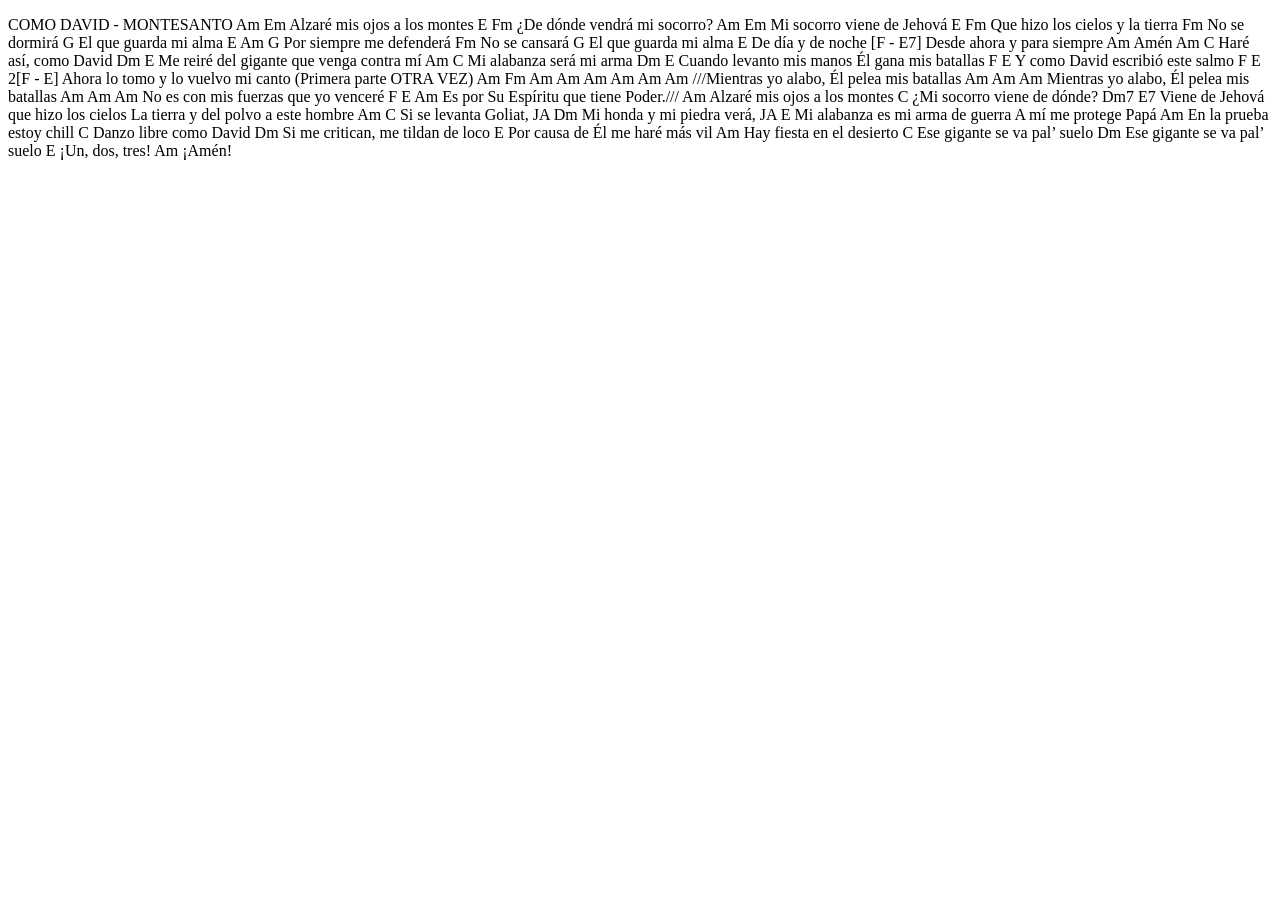
==== pages/como-david.html @ c8d7aeb4 "Se linkean cards a html canciones" ====
<!DOCTYPE html>
<html lang="en">
<head>
    <meta charset="UTF-8">
    <meta name="viewport" content="width=device-width, initial-scale=1.0">
    <title>Document</title>
</head>
<body>
    <main>
        <p>
            COMO DAVID - MONTESANTO
 
      Am                 Em
Alzaré mis ojos a los montes
      E                  Fm
¿De dónde vendrá mi socorro?
       Am                Em
Mi socorro viene de Jehová
      E                    Fm
Que hizo los cielos y la tierra

        Fm
No se dormirá
          G
El que guarda mi alma
       E                Am   G
Por siempre me defenderá
           Fm
No se cansará
         G
El que guarda mi alma
     E
De día y de noche 
                              [F - E7]
Desde ahora y para siempre
  Am
Amén

       Am          C
Haré así, como David
       Dm                  E
Me reiré del gigante que venga contra mí
       Am             C
Mi alabanza será mi arma
          Dm                   E
Cuando levanto mis manos Él gana mis batallas
    F               E
Y como David escribió este salmo
   F                   E    2[F - E]
Ahora lo tomo y lo vuelvo mi canto
 
(Primera parte OTRA VEZ)
 
Am  Fm  Am  Am Am

                  Am          Am         Am
 ///Mientras yo alabo, Él pelea mis batallas
               Am         Am         Am
 Mientras yo alabo, Él pelea mis batallas
                 Am       Am        Am
No es con mis fuerzas que yo venceré
              F           E       Am
Es por Su Espíritu que tiene Poder.///
 

Am
Alzaré mis ojos a los montes
 C
¿Mi socorro viene de dónde?
Dm7                             E7
Viene de Jehová que hizo los cielos
La tierra y del polvo a este hombre
Am                      C
Si se levanta Goliat, JA
                            Dm
Mi honda y mi piedra verá, JA
                          E
Mi alabanza es mi arma de guerra
A mí me protege Papá
   Am
En la prueba estoy chill
C
Danzo libre como David
 Dm
Si me critican, me tildan de loco
     E
Por causa de Él me haré más vil
 
    Am
Hay fiesta en el desierto
      C
Ese gigante se va pal’ suelo
      Dm
Ese gigante se va pal’ suelo
            E
¡Un, dos, tres!
 
   Am
¡Amén!














        </p>
    </main>
</body>
</html>
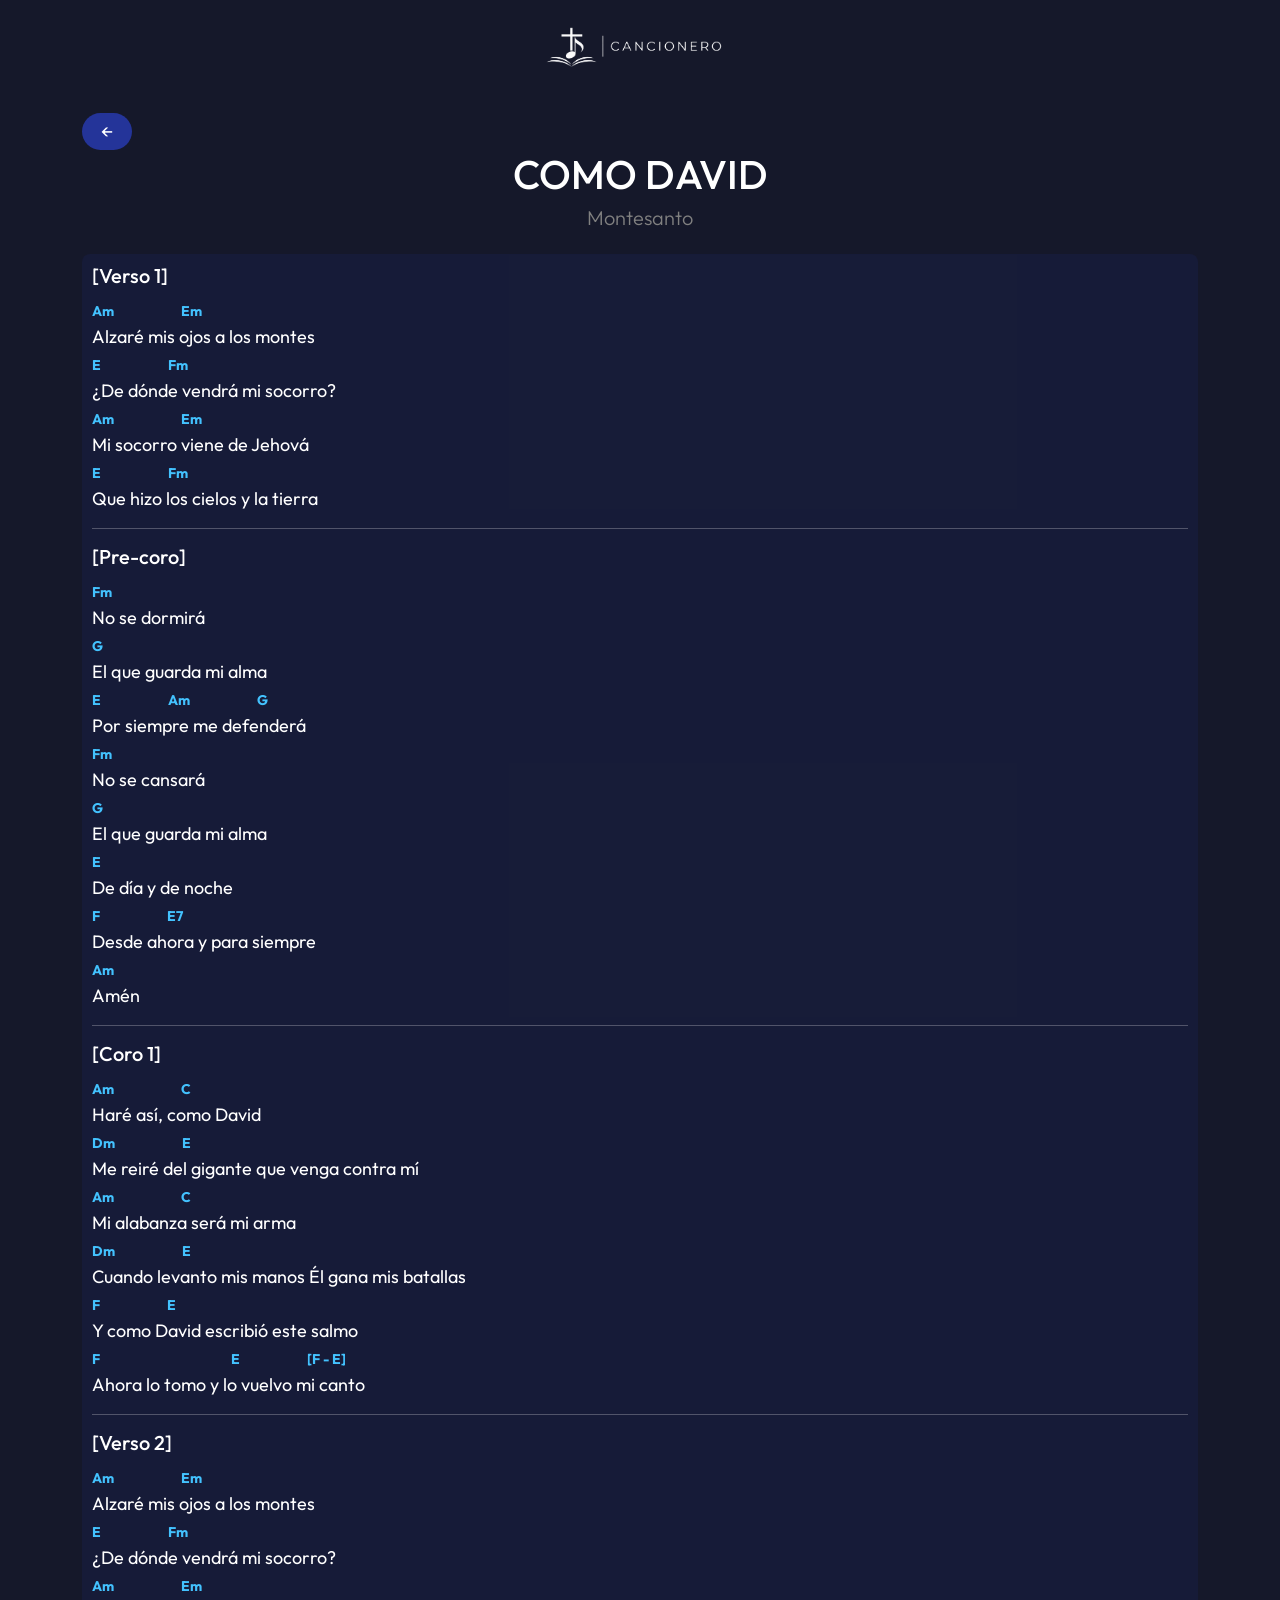
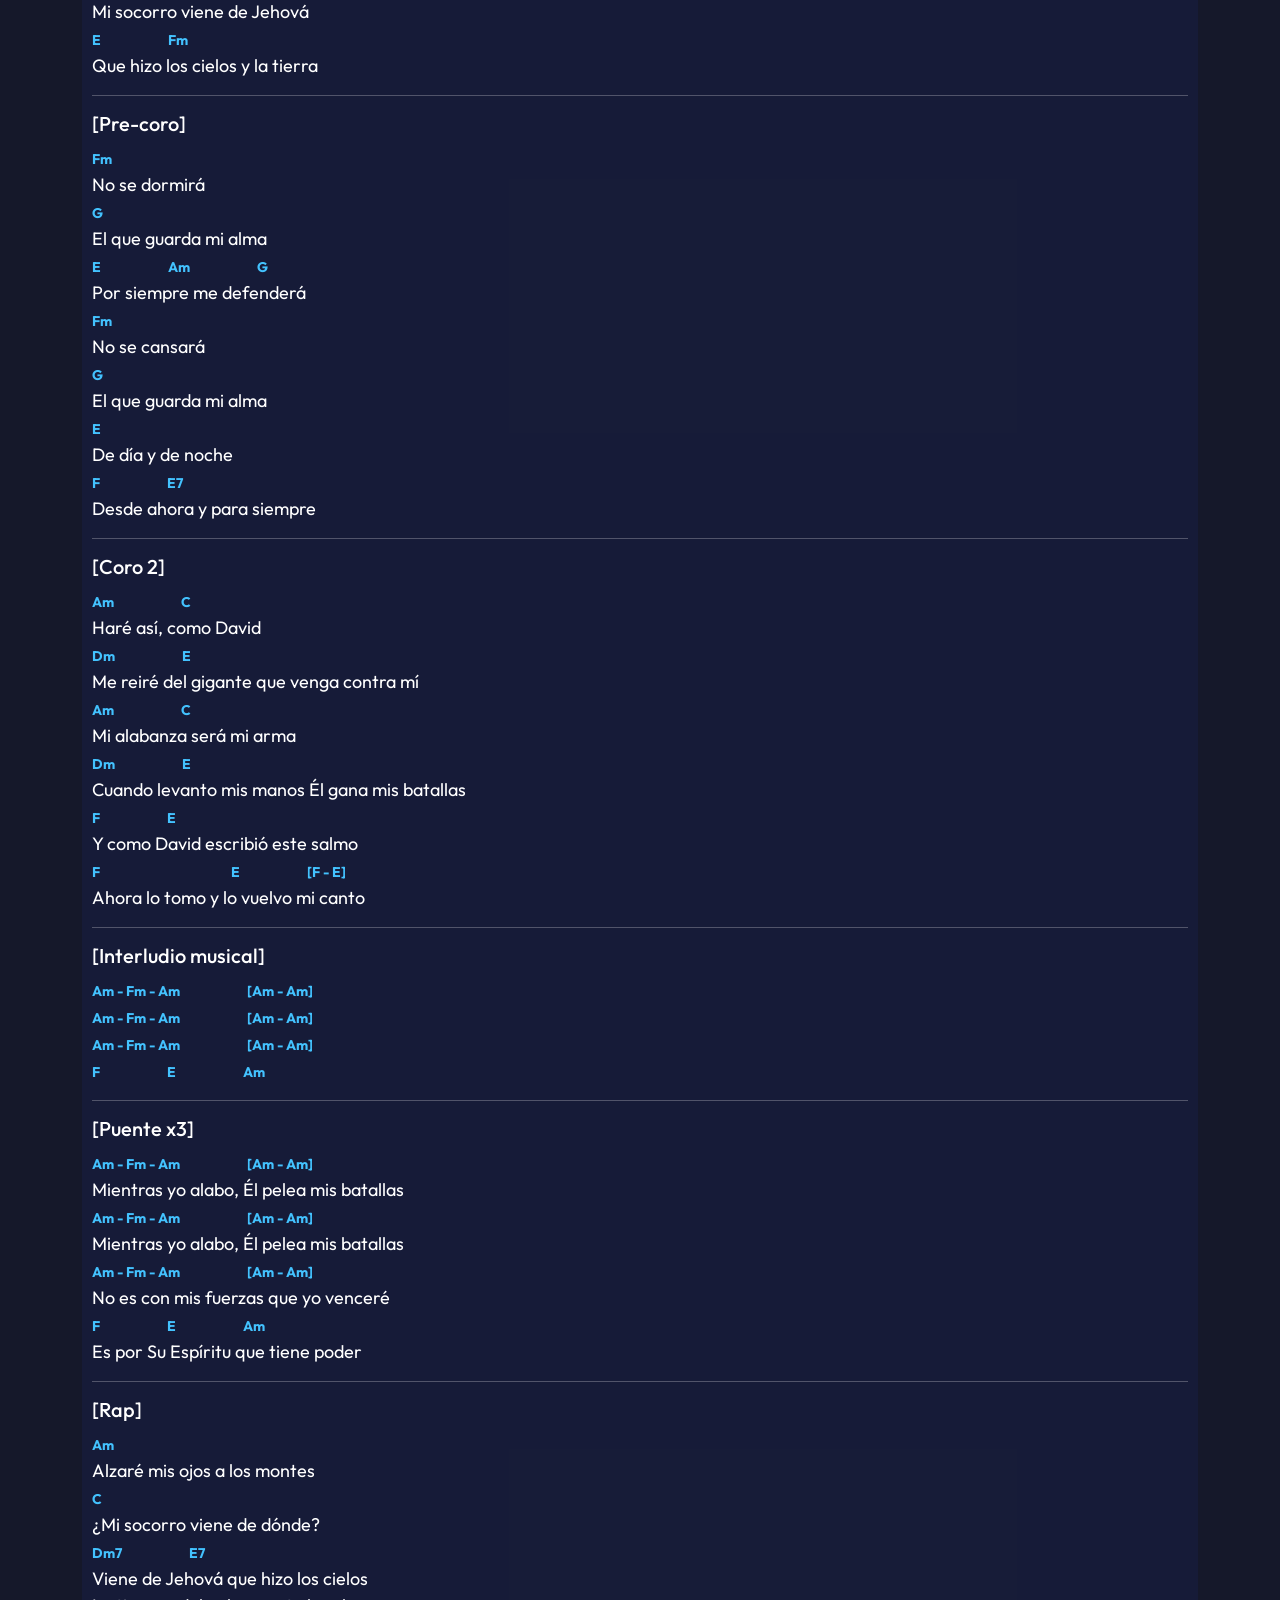
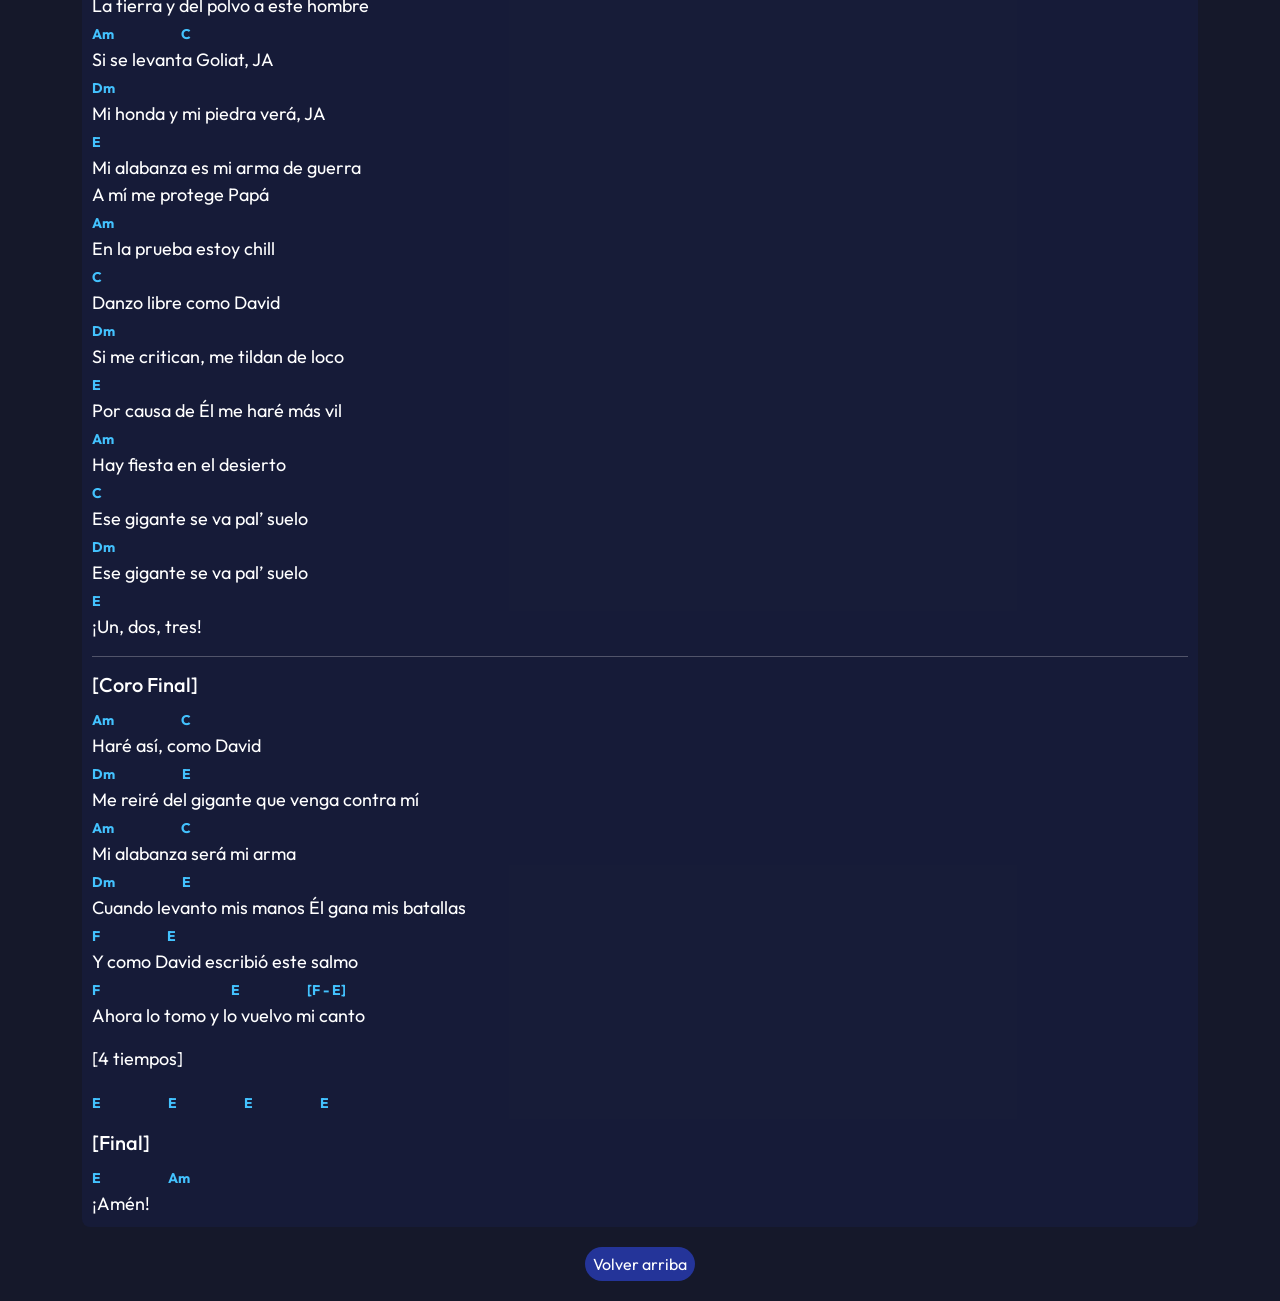
==== commit 90146f49: "Cambio de link estilos" ====
--- a/pages/como-david.html
+++ b/pages/como-david.html
@@ -1,117 +1,241 @@
-<!DOCTYPE html>
+<!doctype html>
 <html lang="en">
+
 <head>
-    <meta charset="UTF-8">
-    <meta name="viewport" content="width=device-width, initial-scale=1.0">
-    <title>Document</title>
+    <meta charset="UTF-8" />
+    <meta name="viewport" content="width=device-width, initial-scale=1.0" />
+
+    <!-- Tipografía -->
+    <link rel="preconnect" href="https://fonts.googleapis.com">
+    <link rel="preconnect" href="https://fonts.gstatic.com" crossorigin>
+    <link href="https://fonts.googleapis.com/css2?family=Outfit:wght@100..900&display=swap" rel="stylesheet">
+
+    <!-- Bootstrap -->
+    <link href="https://cdn.jsdelivr.net/npm/bootstrap@5.3.8/dist/css/bootstrap.min.css" rel="stylesheet"
+        integrity="sha384-sRIl4kxILFvY47J16cr9ZwB07vP4J8+LH7qKQnuqkuIAvNWLzeN8tE5YBujZqJLB" crossorigin="anonymous">
+
+
+    <!-- Estilos CSS -->
+  <link rel="stylesheet" href="../assets/css/estilos.css">
+    <title>Cancionero</title>
 </head>
+
 <body>
-    <main>
-        <p>
-            COMO DAVID - MONTESANTO
- 
-      Am                 Em
-Alzaré mis ojos a los montes
-      E                  Fm
-¿De dónde vendrá mi socorro?
-       Am                Em
-Mi socorro viene de Jehová
-      E                    Fm
-Que hizo los cielos y la tierra
-
-        Fm
-No se dormirá
-          G
-El que guarda mi alma
-       E                Am   G
-Por siempre me defenderá
-           Fm
-No se cansará
-         G
-El que guarda mi alma
-     E
-De día y de noche 
-                              [F - E7]
-Desde ahora y para siempre
-  Am
-Amén
-
-       Am          C
-Haré así, como David
-       Dm                  E
-Me reiré del gigante que venga contra mí
-       Am             C
-Mi alabanza será mi arma
-          Dm                   E
-Cuando levanto mis manos Él gana mis batallas
-    F               E
-Y como David escribió este salmo
-   F                   E    2[F - E]
-Ahora lo tomo y lo vuelvo mi canto
- 
-(Primera parte OTRA VEZ)
- 
-Am  Fm  Am  Am Am
-
-                  Am          Am         Am
- ///Mientras yo alabo, Él pelea mis batallas
-               Am         Am         Am
- Mientras yo alabo, Él pelea mis batallas
-                 Am       Am        Am
-No es con mis fuerzas que yo venceré
-              F           E       Am
-Es por Su Espíritu que tiene Poder.///
- 
-
-Am
-Alzaré mis ojos a los montes
- C
-¿Mi socorro viene de dónde?
-Dm7                             E7
-Viene de Jehová que hizo los cielos
-La tierra y del polvo a este hombre
-Am                      C
-Si se levanta Goliat, JA
-                            Dm
-Mi honda y mi piedra verá, JA
-                          E
-Mi alabanza es mi arma de guerra
-A mí me protege Papá
-   Am
-En la prueba estoy chill
-C
-Danzo libre como David
- Dm
-Si me critican, me tildan de loco
-     E
-Por causa de Él me haré más vil
- 
-    Am
-Hay fiesta en el desierto
-      C
-Ese gigante se va pal’ suelo
-      Dm
-Ese gigante se va pal’ suelo
-            E
-¡Un, dos, tres!
- 
-   Am
-¡Amén!
-
-
-
-
-
-
-
-
-
-
-
-
-
-
-        </p>
+   <header>
+        <nav class="container navbar justify-content-center">
+
+            <a class="navbar-brand" href="/index.html">
+                <img src="/assets/img/logo-cancionero.png" alt="">
+            </a>
+
+        </nav>
+    </header>
+    <main id="como-david" class="canciones container">
+        <div class="d-flex justify-content-center btn-volver text-center">
+            <a href="/index.html">←</a>
+        </div>
+        <div class="mb-4 canciones-titulos">
+            <h1>COMO DAVID</h1>
+            <h5>Montesanto</h5>
+        </div>
+
+        <div class="letras">
+            <h5>[Verso 1]</h5>
+            <p>
+                <strong>Am <span></span> Em</strong> <br>
+
+                Alzaré mis ojos a los montes <br>
+                <strong>E <span></span> Fm</strong><br>
+
+                ¿De dónde vendrá mi socorro?<br>
+                <strong>Am <span></span>Em</strong> <br>
+                Mi socorro viene de Jehová<br>
+                <strong>E <span></span>Fm</strong><br>
+                Que hizo los cielos y la tierra
+            </p>
+            <hr>
+            <h5>[Pre-coro]</h5>
+            <p>
+                <strong>Fm</strong> <br>
+                No se dormirá<br>
+                <strong> G</strong> <br>
+                El que guarda mi alma <br>
+
+
+                <strong> E <span></span> Am <span></span>G</strong> <br>
+                Por siempre me defenderá <br>
+                <strong> Fm</strong> <br>
+                No se cansará <br>
+                <strong>G</strong> <br>
+                El que guarda mi alma <br>
+                <strong>E</strong> <br>
+                De día y de noche <br>
+                <strong>F <span></span> E7</strong><br>
+                Desde ahora y para siempre <br>
+                <strong>Am</strong> <br>
+                Amén
+            </p>
+            <hr>
+            <h5>[Coro 1]</h5>
+            <p>
+                <strong> Am <span></span> C</strong> <br>
+                Haré así, como David <br>
+                <strong> Dm <span></span> E</strong> <br>
+                Me reiré del gigante que venga contra mí <br>
+                <strong>Am <span></span> C</strong> <br>
+                Mi alabanza será mi arma <br>
+                <strong> Dm <span></span> E</strong><br>
+                Cuando levanto mis manos Él gana mis batallas <br>
+                <strong>F <span></span> E</strong> <br>
+                Y como David escribió este salmo <br>
+                <strong>F <span></span> <span></span> E <span></span>[F - E]</strong> <br>
+                Ahora lo tomo y lo vuelvo mi canto
+            </p>
+            <hr>
+            <h5>[Verso 2]</h5>
+            <p>
+                <strong>Am <span></span> Em</strong> <br>
+
+                Alzaré mis ojos a los montes <br>
+                <strong>E <span></span> Fm</strong><br>
+
+                ¿De dónde vendrá mi socorro?<br>
+                <strong>Am <span></span>Em</strong> <br>
+                Mi socorro viene de Jehová<br>
+                <strong>E <span></span>Fm</strong><br>
+                Que hizo los cielos y la tierra
+            </p>
+            <hr>
+            <h5>[Pre-coro]</h5>
+            <p>
+                <strong>Fm</strong> <br>
+                No se dormirá<br>
+                <strong> G</strong> <br>
+                El que guarda mi alma <br>
+
+
+                <strong> E <span></span> Am <span></span>G</strong> <br>
+                Por siempre me defenderá <br>
+                <strong> Fm</strong> <br>
+                No se cansará <br>
+                <strong>G</strong> <br>
+                El que guarda mi alma <br>
+                <strong>E</strong> <br>
+                De día y de noche <br>
+                <strong>F <span></span> E7</strong><br>
+                Desde ahora y para siempre
+            </p>
+            <hr>
+            <h5>[Coro 2]</h5>
+            <p>
+                <strong> Am <span></span> C</strong> <br>
+                Haré así, como David <br>
+                <strong> Dm <span></span> E</strong> <br>
+                Me reiré del gigante que venga contra mí <br>
+                <strong>Am <span></span> C</strong> <br>
+                Mi alabanza será mi arma <br>
+                <strong> Dm <span></span>E</strong><br>
+                Cuando levanto mis manos Él gana mis batallas <br>
+                <strong>F <span></span> E</strong> <br>
+                Y como David escribió este salmo <br>
+                <strong>F <span></span> <span></span> E <span></span>[F - E]</strong> <br>
+                Ahora lo tomo y lo vuelvo mi canto
+            </p>
+            <hr>
+            <h5>[Interludio musical]</h5>
+            <p>
+                <strong>Am - Fm - Am <span></span> [Am - Am]</strong><br>
+                <strong>Am - Fm - Am <span></span> [Am - Am]</strong><br>
+                <strong>Am - Fm - Am <span></span> [Am - Am]</strong><br>
+                <strong>F <span></span> E <span></span> Am</strong>
+            </p>
+            <hr>
+            <h5>[Puente x3]</h5>
+            <p>
+                <strong>Am - Fm - Am <span></span> [Am - Am]</strong><br>
+                Mientras yo alabo, Él pelea mis batallas <br>
+                <strong>Am - Fm - Am <span></span> [Am - Am]</strong><br>
+                Mientras yo alabo, Él pelea mis batallas <br>
+                <strong>Am - Fm - Am <span></span> [Am - Am]</strong><br>
+                No es con mis fuerzas que yo venceré <br>
+                <strong>F <span></span> E <span></span> Am</strong> <br>
+                Es por Su Espíritu que tiene poder
+            </p>
+            <hr>
+            <h5>[Rap]</h5>
+            <p>
+                <strong> Am</strong> <br>
+                Alzaré mis ojos a los montes <br>
+                <strong> C</strong> <br>
+                ¿Mi socorro viene de dónde? <br>
+                <strong> Dm7 <span></span> E7</strong> <br>
+                Viene de Jehová que hizo los cielos <br>
+                La tierra y del polvo a este hombre <br>
+                <strong> Am <span></span> C</strong> <br>
+                Si se levanta Goliat, JA <br>
+                <strong>Dm</strong><br>
+                Mi honda y mi piedra verá, JA <br>
+                <strong> E</strong><br>
+                Mi alabanza es mi arma de guerra <br>
+                A mí me protege Papá<br>
+                <strong> Am</strong> <br>
+                En la prueba estoy chill <br>
+                <strong> C</strong> <br>
+                Danzo libre como David <br>
+                <strong>Dm</strong><br>
+                Si me critican, me tildan de loco <br>
+                <strong> E</strong><br>
+                Por causa de Él me haré más vil <br>
+                <strong> Am</strong> <br>
+                Hay fiesta en el desierto <br>
+                <strong> C</strong> <br>
+                Ese gigante se va pal’ suelo <br>
+                <strong>Dm</strong><br>
+                Ese gigante se va pal’ suelo <br>
+                <strong> E</strong><br>
+                ¡Un, dos, tres!
+            </p>
+            <hr>
+            <h5>[Coro Final]</h5>
+            <p>
+                <strong> Am <span></span> C</strong> <br>
+                Haré así, como David <br>
+                <strong> Dm <span></span> E</strong> <br>
+                Me reiré del gigante que venga contra mí <br>
+                <strong>Am <span></span> C</strong> <br>
+                Mi alabanza será mi arma <br>
+                <strong> Dm <span></span> E</strong><br>
+                Cuando levanto mis manos Él gana mis batallas <br>
+                <strong>F <span></span> E</strong> <br>
+                Y como David escribió este salmo <br>
+                <strong>F <span></span> <span></span> E <span></span>[F - E]</strong> <br>
+                Ahora lo tomo y lo vuelvo mi canto
+            </p>
+            <p>[4 tiempos]</p>
+            <p> <strong> E <span></span> E <span></span> E <span></span>E</strong></p>
+            <h5>[Final]</h5>
+            <strong>E <span></span>Am</strong> <br>
+            ¡Amén!
+
+        </div>
+
+
+
+
+
+
+
+
+
+
+
+
+
     </main>
+    <footer class="d-flex justify-content-center">
+
+        <a class="btn-arriba" href="como-david.html">Volver arriba</a>
+    </footer>
 </body>
+
 </html>
--- a/assets/css/estilos.css
+++ b/assets/css/estilos.css
@@ -0,0 +1,123 @@
+:root {
+  --primary-color: #15182a;
+  --secondary-color: #243499;
+  --light-color: #43c2fe;
+}
+
+* {
+  margin: 0;
+  padding: 0;
+  box-sizing: border-box;
+}
+
+body {
+  font-family: "Outfit", sans-serif;
+  background-color: var(--primary-color);
+  color: #ffffff;
+}
+
+.badge-nueva {
+  background-color: #a64b36;
+}
+.badge-repaso {
+  background-color: #46615a;
+}
+
+.card {
+  max-width: 26rem;
+  margin-inline: 5px;
+  margin-bottom: 10px;
+}
+.card img {
+  object-fit: cover;
+  width: 100%;
+}
+
+.card .card-body h5 {
+  font-size: 18px;
+  text-transform: capitalize;
+}
+
+.card .card-body .card-text {
+  font-size: 16px;
+}
+
+span {
+  margin-right: 4rem;
+}
+header {
+  margin-bottom: 20px;
+}
+
+.canciones {
+  font-size: 18px;
+}
+
+.canciones-titulos {
+  text-align: center;
+}
+
+.canciones-titulos h5 {
+  font-weight: 300;
+  color: gray;
+}
+.letras {
+  background-color: #24349920;
+  padding: 10px;
+  border-radius: 8px;
+}
+strong {
+  color: var(--light-color);
+  font-size: 14px;
+}
+.navbar-brand {
+  width: 200px;
+}
+
+.navbar-brand img {
+  object-fit: cover;
+  width: 100%;
+}
+
+footer {
+  margin: 20px 0;
+}
+.btn-arriba {
+  background-color: var(--secondary-color);
+  color: #fff;
+  padding: 5px 8px;
+  text-decoration: none;
+  border-radius: 50px;
+}
+
+#hero .hero-bg {
+  background-image: url(../img/adoracion-azul.jpeg);
+  min-height: 200px;
+  background-position: center;
+  background-size: cover;
+  border-radius: 10px;
+  display: flex;
+  align-items: center;
+  justify-content: center;
+}
+
+#hero .hero-bg h1 {
+  text-transform: uppercase;
+  text-shadow: 2px 2px 3px #000000;
+}
+
+#buscador {
+  border-radius: 50px;
+}
+
+.btn-volver {
+  background-color: #243499;
+  border-radius: 50px;
+  padding: 5px 8px;
+  width: 50px;
+}
+
+.btn-volver a {
+  text-decoration: none;
+  color: #fff;
+}
